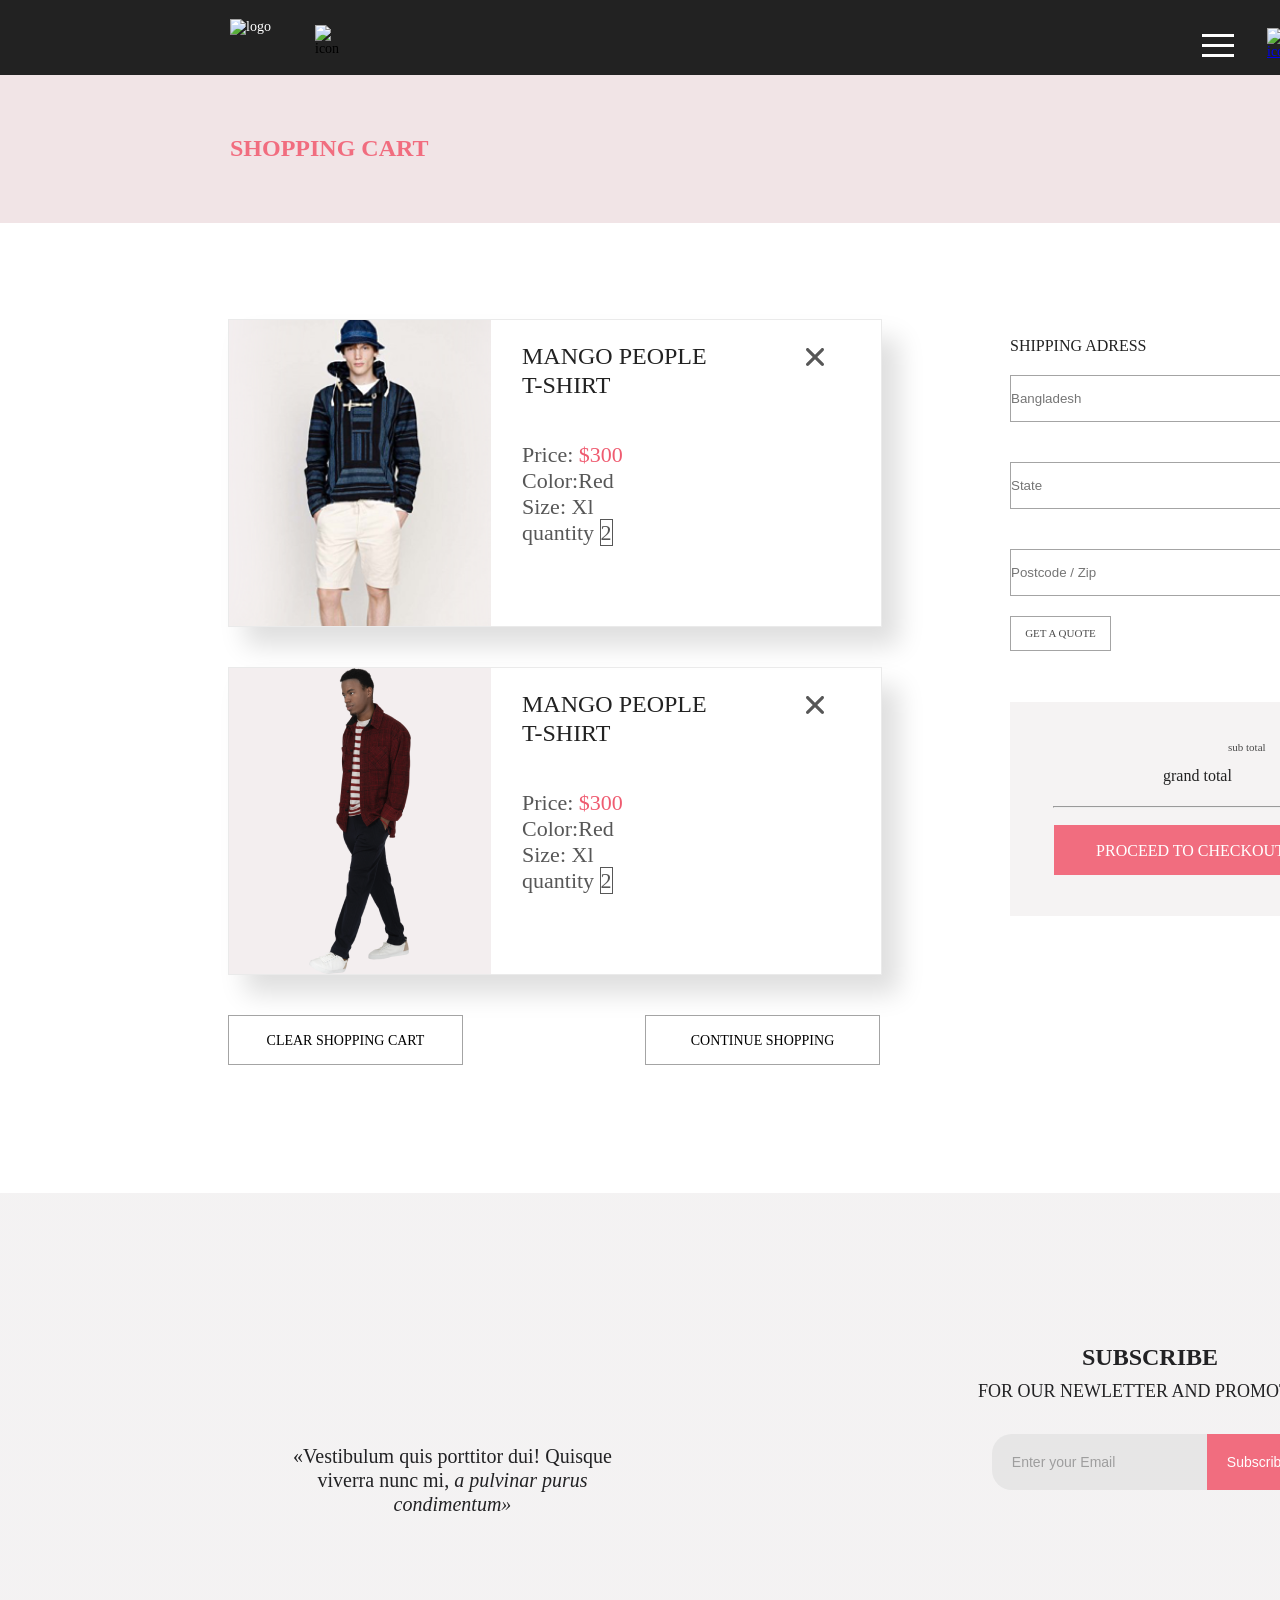
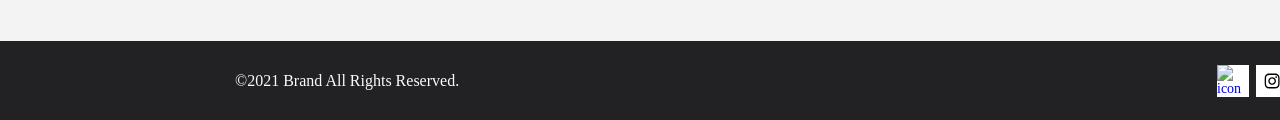
==== Cart.html @ b6efb764 "Merge 595a33c9f07cf413285cf7e3ed5460b561e46e85 into a0de9394aaaf83724876032031be6248c45f2417" ====
<!DOCTYPE html>
<html lang="en">

<head>
    <meta charset="UTF-8">
    <meta http-equiv="X-UA-Compatible" content="IE=edge">
    <meta name="viewport" content="width=device-width, initial-scale=1.0">
    <title>Cart</title>
    <link rel="stylesheet" href="style.css">
</head>

<body>
    <div class="container">
        <header class="page-header padding-site">
            <div class="page-header-wrp">
                <a href="index.html" class="page-header-logo"><img src="img/logo.svg" alt="logo"></a>
                <form action="#" class="page-header-search-form">
                    <input class="page-header-search-btn" id="search-btn" type="search" maxlength="6">
                    <label for="search-btn">
                        <img src="img/search.svg" alt="icon">
                    </label>
                </form>
            </div>
            <div class="page-header-wrp">
                <div class="page-header-wrp-btn">
                    <nav class="menu">
                        <label class="menu-btn" for="menu-switch">
                            <span></span>
                        </label>
                        <input id="menu-switch" type="checkbox">
                        <ul class="menu-list">
                            <li><a href="#" class="menu-list-close-btn"></a></li>
                            <li>
                                <h3 class="menu-list-title">menu</h3>
                            </li>
                            <li class="menu-list-item">
                                <a href="#">man</a>
                                <ul class="menu-sublist">
                                    <li class="menu-sublist-item">
                                        <a href="#">Accessories</a>
                                    </li>
                                    <li class="menu-sublist-item">
                                        <a href="#">Bags</a>
                                    </li>
                                    <li class="menu-sublist-item">
                                        <a href="#">Denim</a>
                                    </li>
                                    <li class="menu-sublist-item">
                                        <a href="#">T-Shirts</a>
                                    </li>
                                </ul>
                            </li>
                            <li class="menu-list-item">
                                <a href="#">woman</a>
                                <ul class="menu-sublist">
                                    <li class="menu-sublist-item">
                                        <a href="#">Accessories</a>
                                    </li>
                                    <li class="menu-sublist-item">
                                        <a href="#">Jackets &amp;&nbsp;Coats</a>
                                    </li>
                                    <li class="menu-sublist-item">
                                        <a href="#">Polos</a>
                                    </li>
                                    <li class="menu-sublist-item">
                                        <a href="#">T-Shirts</a>
                                    </li>
                                    <li class="menu-sublist-item">
                                        <a href="#">Shirts</a>
                                    </li>
                                </ul>
                            </li>
                            <li class="menu-list-item">
                                <a href="#">kids</a>
                                <ul class="menu-sublist">
                                    <li class="menu-sublist-item">
                                        <a href="#">Accessories</a>
                                    </li>
                                    <li class="menu-sublist-item">
                                        <a href="#">Jackets &amp;&nbsp;Coats</a>
                                    </li>
                                    <li class="menu-sublist-item">
                                        <a href="#">Polos</a>
                                    </li>
                                    <li class="menu-sublist-item">
                                        <a href="#">T-Shirts</a>
                                    </li>
                                    <li class="menu-sublist-item">
                                        <a href="#">Shirts</a>
                                    </li>
                                    <li class="menu-sublist-item">
                                        <a href="#">Bags</a>
                                    </li>
                                </ul>
                            </li>
                        </ul>
                    </nav>
                    <a href="#" class="account-btn"><img src="img/auth.svg" alt="icon"></a>
                    <a href="#" class="cart-btn"><img src="img/cart.svg" alt="icon"></a>
                </div>
            </div>
        </header>
    </div>
    <div class="container">
        <main>
            <section class="page-header-banner_1 padding-site">
                <div class="page-header-banner-wrp_1">
                    <h2 class="page-header-banner-title_1">shopping cart</h2>
                </div>
            </section>
            <div class="content-group">
                <section class="cart-items">
                    <div class="cart-item">
                        <div class="cart-item-photo-wrp">
                            <img src="img/cart-item-1.png" alt="cart-item" class="products-item-photo">
                        </div>
                        <div class="cart-items-txt-wrp">
                            <span class="cart-item-title">mango people<br>t-shirt</span>
                            <div class="cart-item-group">
                                <p class="cart-item-txt">Price:
                                    <span class="price-cart">&#36;300</span>
                                </p>
                                <p class="cart-item-txt">Color:Red</p>
                                <p class="cart-item-txt">Size: Xl</p>
                                <p class="cart-item-txt">quantity
                                    <span class="cart-quantity">2</span>
                                </p>
                            </div>
                        </div>
                        <a href="#" class="cart-close"><svg width="18" height="18" viewBox="0 0 18 18" fill="none"
                                xmlns="http://www.w3.org/2000/svg">
                                <path
                                    d="M11.2453 9L17.5302 2.71516C17.8285 2.41741 17.9962 2.01336 17.9966 1.59191C17.997 1.17045 17.8299 0.76611 17.5322 0.467833C17.2344 0.169555 16.8304 0.00177586 16.4089 0.00140366C15.9875 0.00103146 15.5831 0.168097 15.2848 0.465848L9 6.75069L2.71516 0.465848C2.41688 0.167571 2.01233 0 1.5905 0C1.16868 0 0.764125 0.167571 0.465848 0.465848C0.167571 0.764125 0 1.16868 0 1.5905C0 2.01233 0.167571 2.41688 0.465848 2.71516L6.75069 9L0.465848 15.2848C0.167571 15.5831 0 15.9877 0 16.4095C0 16.8313 0.167571 17.2359 0.465848 17.5342C0.764125 17.8324 1.16868 18 1.5905 18C2.01233 18 2.41688 17.8324 2.71516 17.5342L9 11.2493L15.2848 17.5342C15.5831 17.8324 15.9877 18 16.4095 18C16.8313 18 17.2359 17.8324 17.5342 17.5342C17.8324 17.2359 18 16.8313 18 16.4095C18 15.9877 17.8324 15.5831 17.5342 15.2848L11.2453 9Z"
                                    fill="#575757" />
                            </svg>
                        </a>
                    </div>
                    <div class="cart-item">
                        <div class="cart-item-photo-wrp">
                            <img src="img/cart-item-2.png" alt="cart-item" class="products-item-photo">
                        </div>
                        <div class="cart-items-txt-wrp">
                            <span class="cart-item-title">mango people<br>t-shirt</span>
                            <div class="cart-item-group">
                                <p class="cart-item-txt">Price:
                                    <span class="price-cart">&#36;300</span>
                                </p>
                                <p class="cart-item-txt">Color:Red</p>
                                <p class="cart-item-txt">Size: Xl</p>
                                <p class="cart-item-txt">quantity
                                    <span class="cart-quantity">2</span>
                                </p>
                            </div>
                        </div>
                        <a href="#" class="cart-close"><svg width="18" height="18" viewBox="0 0 18 18" fill="none"
                                xmlns="http://www.w3.org/2000/svg">
                                <path
                                    d="M11.2453 9L17.5302 2.71516C17.8285 2.41741 17.9962 2.01336 17.9966 1.59191C17.997 1.17045 17.8299 0.76611 17.5322 0.467833C17.2344 0.169555 16.8304 0.00177586 16.4089 0.00140366C15.9875 0.00103146 15.5831 0.168097 15.2848 0.465848L9 6.75069L2.71516 0.465848C2.41688 0.167571 2.01233 0 1.5905 0C1.16868 0 0.764125 0.167571 0.465848 0.465848C0.167571 0.764125 0 1.16868 0 1.5905C0 2.01233 0.167571 2.41688 0.465848 2.71516L6.75069 9L0.465848 15.2848C0.167571 15.5831 0 15.9877 0 16.4095C0 16.8313 0.167571 17.2359 0.465848 17.5342C0.764125 17.8324 1.16868 18 1.5905 18C2.01233 18 2.41688 17.8324 2.71516 17.5342L9 11.2493L15.2848 17.5342C15.5831 17.8324 15.9877 18 16.4095 18C16.8313 18 17.2359 17.8324 17.5342 17.5342C17.8324 17.2359 18 16.8313 18 16.4095C18 15.9877 17.8324 15.5831 17.5342 15.2848L11.2453 9Z"
                                    fill="#575757" />
                            </svg>
                        </a>
                    </div>
                    <div class="button-group">
                        <button class="cart-clear">
                            <span class="clear-button-text">clear shopping cart</span>
                        </button>
                        <button class="cart-clear">
                            <span class="clear-button-text">continue shopping</span>
                        </button>
                    </div>
                </section>
                <section class="exec-items">
                    <div class="exec-group">
                        <form>
                            <div class="exec-label">
                                <label class="shipping-title" for="city">SHIPPING ADRESS</label>
                            </div>
                            <div>
                                <input type="text" class="shipping-path" id="city" name="city" placeholder="Bangladesh">
                            </div>
                            <div>
                                <input type="text" class="shipping-path" id=state placeholder="State">
                            </div>
                            <div>
                                <input type="text" class="shipping-path" id=state placeholder="Postcode / Zip"><br>
                            </div>
                            <button class="shipping-button">GET A QUOTE</button>
                        </form>
                    </div>
                    <div class="calculation">
                        <div class="sub-total">
                            <span class="calc-text">sub total </span>
                            <span class="calc-text">&#36;900</span>
                        </div>
                        <div class="grand-total">
                            <span class="grand-calc-txt">grand total</span>
                            <span class="grand-calc-txt-1">&#36;900</span>
                        </div>
                        <hr class="calc-line">
                        <button class="proceed">
                            <span class="proc-button-txt">proceed to checkout</span>
                        </button>
                    </div>
                </section>
            </div>

        </main>
        <section class="subscribe">
            <div class="subscribe-info">
                <div class="subscribe-info-avatar"></div>
                <p class="subscribe-info-txt">&laquo;Vestibulum quis porttitor dui! Quisque viverra nunc&nbsp;mi,
                    <span>a&nbsp;pulvinar purus condimentum&raquo;</span>
                </p>
            </div>
            <div class="subscribe-form-wrp">
                <span class="subscribe-form-title">subscribe</span>
                <span class="subscribe-form-subtitle">for our newletter and promotion</span>
                <form action="#" class="subscribe-form">
                    <input type="email" class="subscribe-form-email" placeholder="Enter your Email" required>
                    <input type="submit" class="subscribe-form-btn" value="Subscribe">
                </form>
            </div>
        </section>
        </main>
    </div>
    <footer class="page-footer container">
        <p class="page-footer-txt">&copy;2021 Brand All Rights Reserved.</p>
        <div class="page-footer-socials">
            <a href="#" class="page-footer-socials-item-2"><img src="img/social-1.svg" alt="icon"></a>
            <a href="#" class="page-footer-socials-item-2"><svg width="16" height="16" viewBox="0 0 16 15"
                    xmlns="http://www.w3.org/2000/svg">
                    <path
                        d="M8.13897 3.68159C6.02383 3.68159 4.31774 5.38491 4.31774 7.49663C4.31774 9.60835 6.02383 11.3117 8.13897 11.3117C10.2541 11.3117 11.9602 9.60835 11.9602 7.49663C11.9602 5.38491 10.2541 3.68159 8.13897 3.68159ZM8.13897 9.9769C6.77211 9.9769 5.65467 8.8646 5.65467 7.49663C5.65467 6.12866 6.76878 5.01636 8.13897 5.01636C9.50915 5.01636 10.6233 6.12866 10.6233 7.49663C10.6233 8.8646 9.50583 9.9769 8.13897 9.9769ZM13.0078 3.52554C13.0078 4.02026 12.6087 4.41538 12.1165 4.41538C11.621 4.41538 11.2252 4.01694 11.2252 3.52554C11.2252 3.03413 11.6243 2.63569 12.1165 2.63569C12.6087 2.63569 13.0078 3.03413 13.0078 3.52554ZM15.5386 4.42866C15.4821 3.23667 15.2094 2.18081 14.3347 1.31089C13.4634 0.440967 12.4058 0.168701 11.2119 0.108936C9.9814 0.039209 6.29321 0.039209 5.0627 0.108936C3.8721 0.165381 2.81453 0.437646 1.93987 1.30757C1.06522 2.17749 0.795836 3.23335 0.735973 4.42534C0.666134 5.65386 0.666134 9.33608 0.735973 10.5646C0.79251 11.7566 1.06522 12.8124 1.93987 13.6824C2.81453 14.5523 3.86878 14.8246 5.0627 14.8843C6.29321 14.9541 9.9814 14.9541 11.2119 14.8843C12.4058 14.8279 13.4634 14.5556 14.3347 13.6824C15.2061 12.8124 15.4788 11.7566 15.5386 10.5646C15.6085 9.33608 15.6085 5.65718 15.5386 4.42866ZM13.949 11.8828C13.6895 12.5335 13.1874 13.0349 12.5322 13.2972C11.5511 13.6857 9.22314 13.596 8.13897 13.596C7.05479 13.596 4.72348 13.6824 3.74573 13.2972C3.09389 13.0382 2.59171 12.5369 2.32898 11.8828C1.93987 10.9033 2.02967 8.57905 2.02967 7.49663C2.02967 6.41421 1.9432 4.08667 2.32898 3.1105C2.58838 2.45972 3.09056 1.95835 3.74573 1.69604C4.7268 1.30757 7.05479 1.39722 8.13897 1.39722C9.22314 1.39722 11.5545 1.31089 12.5322 1.69604C13.184 1.95503 13.6862 2.4564 13.949 3.1105C14.3381 4.08999 14.2483 6.41421 14.2483 7.49663C14.2483 8.57905 14.3381 10.9066 13.949 11.8828Z" />
                </svg></a>
            <a href="#" class="page-footer-socials-item-2"><img src="img/social-3.svg" alt="icon"></a>
            <a href="#" class="page-footer-socials-item-2"><img src="img/social-4.svg" alt="icon"></a>
        </div>
    </footer>
    </div>

</body>

</html>
---- style.css ----
@font-face{
  font-family:Lato;
  src: url(fonts/Lato-Regular.ttf);
  font-weight: normal;
  font-style: normal;
}
*{
  margin: 0;
  padding: 0;
}
body {
  margin: 0;
  font-family: Lato;
  background-color: #fff;
}
.container{
  min-width: 1600px;
  margin: 0 auto;
  font-family: Lato;
  font-size: 14px;
  box-sizing: border-box;
}
.page-header{
  min-height: 75px;
  display: flex;
  justify-content: space-between;
  align-items: flex-end;
  flex-wrap: wrap;
  padding: 18px 0;
  box-sizing: border-box;
  background: #222222;
  position: relative;
}
.page-header-logo {
  display: block;
  width: 44px;
  height: 38px;
  text-decoration: none;
  color: #fff;
}
.page-header-wrp{
  width: 111px;
  display: flex;
  justify-content: space-between;
  align-items: flex-end;
}
.page-header-wrp:nth-child(2) {
  width: 168px;
}
.page-header button {
  display: block;
  padding: 0;
  background-color: transparent;
  border: none;
  outline: none;
}
.page-header{
  width: 100%;
  height: 100%;
  fill: #E8E8E8;
}
.page-header-wrp-btn {
  width: 168px;
  display: flex;
  justify-content: space-between;
  align-items: flex-end;
  
}
.page-header-wrp-btn:nth-child(2) {
  width: 168px;
}
.page-header-search-form {
  width: 26px;
  min-height: 26px;
  position: relative;
}
.page-header-search-btn:focus {
  width: 150px;
  min-height: 20px;
  transition: width 1s ease;
  border: 2px solid #fff;
}
.page-header-search-btn {
  width: 0;
  min-height: 0;
  padding: 5px;
  outline: none;
  box-sizing: border-box;
  background-color: transparent;
  border: none;
  position: absolute;
  top: -1px;
  left: 30px;
  color: #fff;
  font-size: 16px;
  font-family: Arial;
  text-transform: capitalize;
}
.menu-btn {
  display: flex;
  justify-content: center;
  align-items: center;
  width: 32px;
  height: 32px;
}
.menu-btn:hover span,
.menu-btn:hover span::before,
.menu-btn:hover span::after{
  background-color: orange;
}
.menu-btn:active span,
.menu-btn:active span::before,
.menu-btn:active span::after{
  background-color: red;
}
.menu-btn span {
  display: block;
  width: 100%;
  height: 3px;
  background-color: #fff;
  position: relative;
}
.menu-btn span::before,
.menu-btn span::after {
  content: "";
  display: block;
  width: 100%;
  height: 3px;
  background-color: #fff;
  position: absolute;
  top: -10px;
  left: 0;
}
.menu-btn span::after {
  top: 10px;
}
#menu-switch {
  display: none;
}
#menu-switch:checked ~ .menu-list {
  display: block;
}
#menu-switch:checked ~ .page-header-banner {
  border: 8px solid red;
}
.menu-list {
  display: none;
  width: 232px;
  min-height: 764px;
  padding: 16px 33px;
  box-sizing: border-box;
  background-color: #fff;
  list-style: none;
  position: absolute;
  top: 75px;
  right: 0;
  z-index: 20;
}
.menu-list-close-btn {
  display: block;
  width: 12px;
  height: 12px;
  margin: 0;
  padding: 0;
  position: relative;
  top: 0;
  left: 170px;
}
.menu-list-close-btn::before,
.menu-list-close-btn::after {
  content: "";
  display: block;
  width: 18px;
  height: 2px;
  background: #6F6E6E;
  border-radius: 10px;
  position: absolute;
  top: 5px;
  left: -3px;
  transform: rotate(45deg);
}
.menu-list-close-btn::after {
  transform: rotate(-45deg)
}
.menu-list-close-btn:hover::before,
.menu-list-close-btn:hover::after {
  background: #B7B6B6;
}
.menu-list-close-btn:active::before,
.menu-list-close-btn:active::after{
  background: #535353;
}
.menu-list-title {
  display: block;
  margin: 9px 0 24px 0;
  font-weight: bold;
  color: #000000;
  text-transform: uppercase;
}
.menu-title>a,
.menu-list-item>a,
.menu-sublist-item>a {
  font-style: normal;
  font-size: 14px;
  line-height: 17px;
  font-weight: normal;
}
.menu-list-item>a {
  display: block;
  margin: 0 0 11px 0;
  color: #F16D7F;
  text-transform: uppercase;
  text-decoration: none;
}
.menu-list-item:hover>a {
  color: #9889D7;
}
.menu-list-item:active>a {
  color: #9D2334;
}
.menu-sublist {
  padding: 0 0 0 21.5px;
  box-sizing: border-box;
  list-style: none;
}
.menu-sublist-item>a {
  display: block;
  width: 100%;
  height: 100%;
  margin: 0 0 11px 0;
  color: #6F6E6E;
}
.menu-sublist-item a {
  text-decoration: none;
}
.menu-sublist-item:hover a {
  text-decoration: underline;
}
.menu-sublist-item:active a {
  text-decoration: none;
}
.padding-site {
  padding-left: 14.375%;
  padding-right: 14.375%;
  box-sizing: border-box;
}
.menu-btn {
  width: 32px;
  height: 23px;
  
} 
input:focus,
button:focus {
  outline: none;
}
input:focus-visible, 
button:focus-visible{
  outline: 2px solid #F16D7F;
}
#switch-filter {
  display: none;
}
#switch-filter:checked ~ .filter-list {
  display: block;
  box-shadow: 6px 4px 35px rgba(0, 0, 0, 0.21);
  background: #FFFFFF;
}
.filter{
  position: absolute;
  top: 261px;
  left: 246px;
  width: 360px;
  padding: 13px 16px 16px 16px;
  box-sizing: border-box;
  background: none;
  z-index: 20;
}
.filter-btn {
  display: block;
  width: 100%;
  margin: 0 0 16px 0;
  padding: 0;
  background-color: transparent;
  border: none;
  color: #000000;
  text-align: left;
}
.filter-btn span {
  font-style: normal;
  font-weight: 600;
  font-size: 14px;
  line-height: 16.8px;
  text-transform: uppercase;
}
.filter-btn svg {
  margin: 0 0 0 11px;
  fill: currentColor;
}

.filter-btn:hover {
  color: #F16D7F;
}
.filter-btn:active {
  color: #222224;
}

.filter-list {
  display: none;
  list-style: none;
  margin: 0;
  padding: 0;
}
.filter-list-item {
  width: 100%;
  margin: 0 0 18px 0;
  padding: 11px;
  box-sizing: border-box;
  font-style: normal;
  font-weight: normal;
  font-size: 14px;
  line-height: 16.8px;
  border-bottom: 1px solid #EBEBEB;
  position: relative;
}
.filter-list-item:before {
  content: "";
  display: block;
  width: 5px;
  height: 37px;
  background-color: #EF5B70;
  position: absolute;
  bottom: -1px;
  left: 0;
}
.filter-list-item a {
  text-transform: uppercase;
  color: #EF5B70;
  text-decoration: none;
}
.filter-list-item:hover:before {
  background-color: red;
}
.filter-list-item:hover a {
  color: red;
}
.filter-list-item:active:before {
  background-color: #ccc;
}
.filter-list-item:active a {
  color: #ccc;
}

.filter-sublist {
  margin: 24px 0 0 0;
  padding: 0 0 0 7px;
  box-sizing: border-box;
  list-style: none;
}
.filter-sublist-item {
  margin: 0 0 11px 0;
  font-style: normal;
  font-weight: normal;
  font-size: 14px;
  line-height: 16.8px;
}
.filter-sublist-item:last-child {
  margin: 0 0 24px 0;
}

.filter-sublist-item a {
  color: #6F6E6E;
  text-decoration: none;
}

.filter-sublist-item:hover a {
  color: #EF5B70;
}
.filter-sublist-item:active a {
  color: #000;
}
.header-breadcrumbs{
  display: flex;
  width: 296px;
  height: 17px;
  position:absolute;
  left: 620px;
  top: 274px;
}
.trending-link{
  text-decoration: none;
  font-family: Lato;
  font-style: normal;
  font-weight: normal;
  font-size: 14px;
  line-height: 17px;
  color: #6F6E6E;
  text-transform: uppercase;
}
.trending-link-btn-title {
  display: block;
  width: 100%;
  margin: 0;
  padding: 0;
  border: none;
  font-style: normal;
  font-weight: normal;
  font-size: 14px;
  line-height: 16.8px;
  color: #6F6E6E;
  background-color: transparent;
  text-align: left;
  text-transform: uppercase;
  position: relative;
}
.trending-link-btn-title svg {
  fill: #6F6E6E;
  position: absolute;
  top: 40%;
  left: 110%; 
}
.price-link{
  text-decoration: none;
  font-family: Lato;
  font-style: normal;
  font-weight: normal;
  font-size: 14px;
  line-height: 17px;
  color: #6F6E6E;
  text-transform: uppercase;
}
.price-link-btn-title {
  display: block;
  width: 100%;
  margin: 0;
  padding: 0;
  border: none;
  font-style: normal;
  font-weight: normal;
  font-size: 14px;
  line-height: 16.8px;
  color: #6F6E6E;
  background-color: transparent;
  text-align: left;
  text-transform: uppercase;
  position: relative;
}
.price-link-btn-title svg {
  fill: #6F6E6E;
  position: absolute;
  top: 40%;
  left: 110%;
}
input:focus,
button:focus {
  outline: none;
}
input:focus-visible, 
button:focus-visible{
  outline: 2px solid #F16D7F;
}

.list-size {
  width: 80px;
  border: none;
  background-color: transparent;
  padding-left: 48px;
}
.list-size-btn-title {
  display: block;
  width: 100%;
  margin: 0;
  padding: 0;
  border: none;
  font-style: normal;
  font-weight: normal;
  font-size: 14px;
  line-height: 16.8px;
  color: #6F6E6E;
  background-color: transparent;
  text-align: left;
  text-transform: uppercase;
  position: relative;
}
.list-size-btn-title svg {
  fill: #6F6E6E;
  position: absolute;
  top: 40%;
  left: 60%;
}
.list-size-btn-title:hover {
  color: #F16D7F;
}
.list-size-btn-title:hover svg {
  fill: currentColor;
}
.list-size-btn-title:active {
  color: black;
}
.list-size-btn-title:active svg {
  fill: currentColor;
}
#switch {
  display: none;
}
#switch-1{
  display: none;
}
#switch-2{
  display: none;
}
#switch-3{
  display: none;
}
#switch:checked ~ .list-size-wrp {
  display: flex;
}
.list-size-wrp {
  display: none;
  flex-direction: column;
  margin: 5px 0 0 0;
  padding: 9.5px 9.5px 9.5px 31px;
  box-sizing: border-box;
  background-color: #fff;
  z-index: 20;
  position: absolute;
}
.list-size-item {
  display: none;
}
.list-size-item:nth-child(1):checked ~ .list-size-item-title:nth-child(2):before,
.list-size-item:nth-child(3):checked ~ .list-size-item-title:nth-child(4):before,
.list-size-item:nth-child(5):checked ~ .list-size-item-title:nth-child(6):before,
.list-size-item:nth-child(7):checked ~ .list-size-item-title:nth-child(8):before {
  background-image: url('https://upload.wikimedia.org/wikipedia/commons/thumb/a/ac/Green_tick.svg/600px-Green_tick.svg.png');
  background-size: cover;
  background-position: center;
}
.list-size-item-title {
  display: block;
  margin: 0 0 6px 0;
  position: relative;
  text-transform: uppercase;
  font-family: Roboto;
  font-style: normal;
  font-weight: normal;
  font-size: 14px;
  line-height: 16.41px;
  color: #6F6E6E;
}
.list-size-item-title:before {
  content: "";
  display: block;
  width: 12px;
  height: 12px;
  border: 1px solid #EBEBEB;
  position: absolute;
  top: 1px;
  left: -23.5px;
}
.account-btn {
width: 29px;
height: 29px;
}
.cart-btn {
width: 41px;
height: 37px;
}
.page-header-banner {
  width: 100%;
  min-height: 764px;
  display: flex;
  justify-content: flex-end;
  align-items: center;
  box-sizing: border-box;
  background-color: #F1E4E6;
  background-image: url(img/banner.png);
  background-repeat: no-repeat;
  background-size: contain;
  background-position: bottom left;
}
.page-header-banner_1{
  width: 100%;
  min-height: 148px;
  background-color:#F1E4E6;
  box-sizing: border-box;  
}
.page-header-banner:hover {
  filter: brightness(50%);
}
.page-header-banner-wrp {
  width: 405px;
  margin: 0 100px 90px 0;
  text-transform: uppercase;
  position: relative;
}
.page-header-banner-wrp:before {
  content: "";
  display: block;
  width: 12px;
  height: 92px;
  background-color: #F16D7F;
  position: absolute;
  top: 0;
  left: -28px;
}
.page-header-banner-wrp_1{
  display: flex;
  align-items: center;
  justify-content: space-between;
}
.page-header-banner-title {
  display: block;
  width: 100%;
  font-style: normal;
  font-weight: 900;
  font-size: 48px;
  line-height: 57.6px;
  color: #222222;
}
.page-header-banner-title_1{
  display: block;
  font-style:normal;
  font-size: 24px;
  line-height: 29px;
  color: #F16D7F;
  text-transform: uppercase;
  padding-top: 59px;
}
.breadcrumbs{
  padding-top: 65px;
  list-style: none;
  display: flex;
  text-transform: uppercase;
}
.breadcrumbs li a{
  display: inline;  
  font-size: 14px;
  color:#636363;
  text-decoration: none;
}
.breadcrumbs li+li:before{
  content: "/";
  padding: 8px;
  color:#636363;
}
.breadcrumbs li:last-child{
  color: #F16D7F;
}
.page-header-banner-subtitle {
  display: block;
  font-weight: 700;
  font-size: 32px;
  line-height: 38.4px;
}
.categories {
  display: flex;
  justify-content: center;
  align-items: flex-start;
  flex-wrap: wrap;
  width: 100%;
  max-width: 1140px;
  margin: 65px auto 0 auto;
}
.categories-item {
  display: flex;
  justify-content: center;
  align-items: center;
  align-content: center;
  flex-wrap: wrap;
  width: 360px;
  min-height: 260px;
  margin: 0 30px 30px 0;
  background-size: cover;
  background-position: center;
}
.categories-item:nth-child(1) {
  background-image: linear-gradient(rgba(33, 22, 22, 0.7), rgba(33, 22, 22, 0.7)),
  url(img/for_women.png);
}
.categories-item:nth-child(2) {
  background-image: linear-gradient(rgba(33, 22, 22, 0.7), rgba(33, 22, 22, 0.7)), 
  url(img/for_men.png);
}
.categories-item:nth-child(3) {
  background-image: linear-gradient(rgba(33, 22, 22, 0.7), rgba(33, 22, 22, 0.7)), 
  url(img/for_kids.png);
}
.categories-item:last-child {
  width: 100%;
  background-image: linear-gradient(rgba(33, 22, 22, 0.7), rgba(33, 22, 22, 0.7)), 
  url(img/accesories.png);
}
.categories-item:nth-child(4n-1),
.categories-item:last-child {
  margin: 0 0 30px;
}
.categories-item-title, 
.categories-item-subtitle{
  display: block;
  width: 100%;
  text-transform: uppercase;
}
.categories-item-title {
  font-style: normal;
  font-weight: 400;
  font-size: 16px;
  line-height: 19,2px;
  text-align: center;
  color: #FFFFFF;
}
.categories-item-subtitle {
  display: block;
  width: 100%;
  font-style: normal;
  font-weight: 700;
  font-size: 24px;
  line-height: 28,8px;
  text-align: center;
  color: #F16D7F;
}
.products {
  display: flex;
  justify-content: center;
  align-items: center;
  align-content: center;
  flex-wrap: wrap;
  max-width: 1140px;
  margin: 0 auto;
}
.products-2{
  display: flex;
  align-items: center;
  flex-wrap: wrap;
  width: 100%;
  max-width: 1140px;
  margin: 0 auto;
  margin-top: 132px;
  /* margin-left: 230px; */
}
.products-title {
  display: block;
  width: 100%;
  margin: 6px 0 0 0;
  text-align: center;
  font-style: normal;
  font-weight: 400;
  font-size: 30px;
  line-height: 36px;
  color: #222222;
}
.products-txt {
  display: block;
  width: 100%;
  margin: 0 0 48px 0;
  text-align: center;
  font-style: normal;
  font-weight: normal;
  font-size: 14px;
  line-height: 16,8px;
  color: #9F9F9F;
}
.products-item {
  display: block;
  width: 360px;
  margin: 0 30px 30px 0;
  position: relative;
  background: #F8F8F8;
  text-decoration: none;
  box-sizing: border-box;
}
.products-item-2 {
  display: block;
  width: 360px;
  margin: 0 30px 30px 0;
  position: relative;
  background: #F8F8F8;
  text-decoration: none;
  box-sizing: border-box;
}
.products-item-4 {
  display: block;
  width: 360px;
  margin: 0 30px 30px 0;
  position: relative;
  background: #F8F8F8;
  text-decoration: none;
  box-sizing: border-box;
}
.products-item:nth-child(3n-1) {
  margin: 0 0 30px 0;
}
.products-item-2:nth-child(3n) {
  margin: 0 0 30px 0;
}
.products-item-4:nth-child(3n) {
  margin: 0 0 30px 0;
}
.products-item:hover .products-item-btn {
  display: flex;
}
.products-item-2:hover .products-item-btn {
  display: flex;
}
.products-item-4:hover .products-item-btn {
  display: flex;
}
.products-item:hover .products-item-btn:hover {
  background-color: #ccc;
  color: #000;
  border: 1px solid #000;
}
.products-item-2:hover .products-item-btn:hover {
  background-color: #ccc;
  color: #000;
  border: 1px solid #000;
}
.products-item-4:hover .products-item-btn:hover {
  background-color: #ccc;
  color: #000;
  border: 1px solid #000;
}
.products-item:hover .products-item-btn:hover {
  fill: #000;
}
.products-item-2:hover .products-item-btn:hover {
  fill: #000;
}
.products-item-4:hover .products-item-btn:hover {
  fill: #000;
}
.products-item:hover .products-item-btn:active {
  background-color: transparent;
  color: #fff;
  border: 1px solid #fff;
}
.products-item-2:hover .products-item-btn:active {
  background-color: transparent;
  color: #fff;
  border: 1px solid #fff;
}
.products-item-4:hover .products-item-btn:active {
  background-color: transparent;
  color: #fff;
  border: 1px solid #fff;
}
.products-item:hover .products-item-btn:active {
  fill: #fff;
}
.products-item-2:hover .products-item-btn:active {
  fill: #fff;
}
.products-item-4:hover .products-item-btn:active {
  fill: #fff;
}
.products-item:hover .products-item-photo {
  filter: brightness(50%);
}
.products-item-2:hover .products-item-photo {
  filter: brightness(50%);
}
.products-item-4:hover .products-item-photo {
  filter: brightness(50%);
}
.products-item:hover .products-item-photo-wrp:before {
  content: "";
  display: block;
  width: 100%;
  height: 100%;
  background: rgba(58, 56, 56, 0.86);
}
.products-item-2:hover .products-item-photo-wrp:before {
  content: "";
  display: block;
  width: 100%;
  height: 100%;
  background: rgba(58, 56, 56, 0.86);
}
.products-item-4:hover .products-item-photo-wrp:before {
  content: "";
  display: block;
  width: 100%;
  height: 100%;
  background: rgba(58, 56, 56, 0.86);
}
.products-item-photo-wrp {
  display: flex;
  justify-content: center;
  align-items: center;
  width: 100%;
  background-color: #F7E4E2;
  box-sizing: border-box;
}
.products-item-photo {
  display: block;
  margin: 0 auto;
  box-sizing: border-box;
}
.products-item-txt-wrp {
  padding: 25px 18px 20px 18px;
  box-sizing: border-box;
  text-align: left;
}
.products-item-title {
  display: block;
  margin: 0 0 12px 0;
  text-transform: uppercase;
  font-size: 13px;
  line-height: 16px;
  color: #000000;
}
.products-item-txt {
  margin: 0 0 18px 0;
  font-weight: 300;
  font-size: 14px;
  line-height: 17px;
  color: #5D5D5D;
}
.products-item-price {
  display: block;
  margin: 0;
  font-size: 16px;
  line-height: 19px;
  color: #F16D7F;
}
.products-item-btn {
  display: none;
  justify-content: center;
  align-items: center;
  width: 160px;
  padding: 10px;
  box-sizing: border-box;
  border: 1px solid #FFFFFF;
  background: transparent;
  text-align: center;
  font-size: 14px;
  line-height: 17px;
  color: #FFFFFF;
  position: absolute;
  top: 30%;
  left: calc(50% - 80px);
}
.products-item {
  display: block;
  width: 360px;
  margin: 0 30px 30px 0;
  position: relative;
  background: #F8F8F8;
  text-decoration: none;
  box-sizing: border-box;
}
.products-item:nth-child(3n-1) {
  margin: 0 0 30px 0;
}
.products-item:hover .products-item-btn {
  display: flex
}
.products-item:hover .products-item-btn:hover {
  background-color: #ccc;
  color: #000;
  border: 1px solid #000;
}
.products-item:hover .products-item-btn:hover {
  fill: #000;
}
.products-item:hover .products-item-btn:active {
  background-color: transparent;
  color: #fff;
  border: 1px solid #fff;
}
.products-item:hover .products-item-btn:active {
  fill: #fff;
}
.products-item:hover .products-item-photo {
  filter: brightness(50%);
}
.products-item:hover .products-item-photo-wrp:before {
  content: "";
  display: block;
  width: 100%;
  height: 100%;
  background: rgba(58, 56, 56, 0.86);
}
.products-item-photo-wrp {
  display: flex;
  justify-content: center;
  align-items: center;
  width: 100%;
  background-color: #F7E4E2;
  box-sizing: border-box;
}
.products-item-photo {
  display: block;
  margin: 0 auto;
  box-sizing: border-box;
}
.products-item-txt-wrp {
  padding: 25px 18px 20px 18px;
  box-sizing: border-box;
  text-align: left;
}
.products-item-title {
  display: block;
  margin: 0 0 12px 0;
  text-transform: uppercase;
  font-size: 13px;
  line-height: 16px;
  color: #000000;
}
.products-item-txt {
  margin: 0 0 18px 0;
  font-weight: 300;
  font-size: 14px;
  line-height: 17px;
  color: #5D5D5D;
}
.products-item-price {
  display: block;
  margin: 0;
  font-size: 16px;
  line-height: 19px;
  color: #F16D7F;
}
.products-item-btn {
  display: none;
  justify-content: center;
  align-items: center;
  width: 160px;
  padding: 10px;
  box-sizing: border-box;
  border: 1px solid #FFFFFF;
  background: transparent;
  text-align: center;
  font-size: 14px;
  line-height: 17px;
  color: #FFFFFF;
  position: absolute;
  top: 30%;
  left: calc(50% - 80px);
}
.products-btn {
  display: block;
  width: 211px;
  padding: 14.5px;
  background-color: #fff;
  border: 2px solid #F26376;
  box-sizing: border-box;
  color: #F26376;
  font-style: normal;
  font-weight: 400;
  font-size: 16px;
  line-height: 19,2px;
  text-align: center;
  word-break: break-all;
}

.products-btn:hover {
  background-color: #fff;
  border: 2px solid #000;
  color: #000;
}
.products-btn:active {
  background-color: #fff;
  border: 2px solid #F26376;
  color: #F26376;
}
.page-links-wrp{
  margin: 0 auto;
  max-width:284px ;
  min-height: 44px;
  border:1px solid #C4C4C4;
  align-items: center;
  border-radius: 5px;
  margin-top: 48px;
}
.page-links{
display: inline-block;
text-decoration: none;
font-family: Lato;
font-style: normal;
font-weight: 300;
font-size: 16px;
line-height: 19px;
color: #C4C4C4;
padding: 8px 6px;
}
.page-links-1{
  display: inline-block;
  text-decoration: none;
  font-family: Lato;
  font-style: normal;
  font-weight: 300;
  font-size: 16px;
  line-height: 19px;
  padding: 14px 8px 0 14px;
  color: #EF5B70;
}
.page-links-2{
  display: inline-block;
  text-decoration: none;
  font-family: Lato;
  font-style: normal;
  font-weight: 300;
  font-size: 16px;
  line-height: 19px;
  padding: 14px 8px;
  color: #000000;
}
.features {
  display: flex;
  justify-content: center;
  align-items: center;
  flex-wrap: wrap;
  width: 100%;
  min-height: 341px;
  padding: 20px;
  margin: 95.5px auto 0 auto;
  background-color: #222224;
  box-sizing: border-box;
}
.features-item{
  display: flex;
  justify-content: center;
  align-items: center;
  flex-wrap: wrap;
  width: 300px;
  margin: 0 90px 0 0;
}
.features-item:nth-child(4n-1) {
  margin: 0;
}
.features-item-icon {
  display: block;
  margin: 0 0 28px 0;
  fill: #F16D7F;
}
.features-item-title {
  display: block;
  width: 100%;
  margin: 0 0 16px 0;
  font-style: normal;
  font-weight: 400;
  font-size: 19.96px;
  line-height: 23,95px;
  color: #FBFBFB;
  text-align: center;
}
.features-item-txt {
  font-style: normal;
  font-weight: 300;
  font-size: 13.972px;
  line-height: 16,77px;
  text-align: center;
  color: #FBFBFB;
}
.subscribe {
  display: flex;
  justify-content: center;
  align-items: center;
  flex-wrap: wrap;
  align-items: center;
  width: 100%;
  min-height: 448px;
  padding: 20px;
  margin: 0 auto;
  box-sizing: border-box;
  background-image: linear-gradient(rgba(244,244,244, 0.7), rgba(244,244,244, 0.7)),url(img/subscribe-1.png);
  background-size: cover;
  background-position: center;
  background-repeat: no-repeat;
  background-color: #F3EEEF;
}
.subscribe-info {
  display: flex;
  margin: 0 340px 0 0;
  justify-content: center;
  align-items: flex-start;
  flex-wrap: wrap;
  width: 360px;
}
.subscribe-info-avatar {
  display: block;
  width: 96px;
  height: 96px;
  margin: 0 0 30px 0;
  background-image: url(img/avatar.png);
  background-size: 100%;
  background-position: center -10px;
  border-radius: 50%;
  background-repeat: no-repeat;
}
.subscribe-info-txt {
  font-style: normal;
  font-weight: 400;
  font-size: 20px;
  line-height: 24px;
  text-align: center;
  color: #222224;
}
.subscribe-info-txt span {
  font-style: italic;
}
.subscribe-form-wrp {
  width: 355px;
}
.subscribe-form-title, 
.subscribe-form-subtitle {
  color: #222224;
  text-align: center;
  text-transform: uppercase;
  font-style: normal;
}
.subscribe-form-title {
  display: block;
  margin: 0 0 10px 0;
  font-weight: 700;
  font-size: 24px;
  line-height: 40,13px;
}
.subscribe-form-subtitle {
  display: block;
  margin: 0 0 32px 0;
  font-weight: 400;
  font-size: 18px;
  line-height: 30,1px;
}
.subscribe-form {
  display: flex;
  justify-content: center;
  align-items: center;
  width: 356px;
}
.subscribe-form-email {
  display: flex;
  align-items: center;
  padding: 20px;
  box-sizing: border-box;
  border: none;
  border-radius: 20px 0 0 20px ;
  background-color: #E1E1E1;
  font-style: normal;
  font-weight: 400;
  font-size: 14px;
  line-height: 16,8px;
  color: #222224;
  opacity: 0.67;
}
.subscribe-form-btn {
  display: block;
  padding: 20px;
  box-sizing: border-box;
  border: none;
  border-radius: 0 20px 20px 0;
  background-color: #F16D7F;
  font-style: normal;
  font-weight: 400;
  font-size: 14px;
  line-height: 16,8px;
  display: flex;
  align-items: center;
  text-align: center;
  color: #FFFFFF;
}
.subscribe-form-btn:hover {
  background-color: #fff;
  color: #F16D7F;
}
.subscribe-form-btn:active {
  background-color: #F16D7F;
  color: #fff;
}
.page-footer {
  display: flex;
  justify-content: space-between;
  align-items: center;
  min-width: 1600px;
  min-height: 79px;
  padding: 20px 235px;
  box-sizing: border-box;
  background-color: #222224;
}
.page-footer-txt {
  font-style: normal;
  font-weight: 400;
  font-size: 16px;
  line-height: 19.2px;
  color: #FBFBFB;
}
.page-footer-socials {
  display: flex;
  justify-content: space-between;
  align-items: center;
  width: 148px;
}
.page-footer-socials-item {
  display: flex;
  justify-content: center;
  align-items: center;
  width: 32px;
  height: 32px;
  background-color: #fff;
  text-decoration: none;
}
.page-footer-socials-item-2 {
  display: flex;
  justify-content: center;
  align-items: center;
  width: 32px;
  height: 32px;
  background-color: #fff;
  text-decoration: none;
}
.page-footer-socials-item svg {
  fill: #000;
}
.page-footer-socials-item-2:hover svg {
  fill: #fff;
}
.page-footer-socials-item:hover {
  fill: #F16D7F;
}
.page-footer-socials-item-2:hover {
  background-color: #F16D7F;
}
.page-footer-socials-item:active {
  background-color: #F16D7F;
}
.page-footer-socials-item:active {
  fill: #fff;
}
.banner{
  display: none;
}
.page-header-banner-1-wrp{
background-repeat: no-repeat;
background-image: url(img/banner-1.png);
width: 100%;
filter: drop-shadow(0px 4px 4px rgba(0, 0, 0, 0.25));
min-height: 777px;
background-color: #F7F7F7;
background-position: center;
display: flex;
justify-content: space-between;
position: absolute;
}
.page-header-arrow-1{
display:inline-block;
padding-top: 365px;
width: 47px;
}
.page-header-arrow-2{
display: inline-block;
width: 47px;
padding-top: 365px;
}
.products-item-3{
width:1141px ;
height: 601px;
background: #FFFFFF;
margin: 0 auto;
/* margin-left: 230px; */
/* margin-right: 230px; */
margin-top: 712px;
position: relative;
border: 1px solid #EAEAEA;
filter: drop-shadow(0px 4px 4px rgba(0, 0, 0, 0.25));
}
.part-name{
font-family: Lato;
font-style: normal;
font-weight: 300;
font-size: 14px;
line-height: 17px;
color: #F16D7F;
text-transform: uppercase;
padding-left: 497px;
padding-top: 65px;
padding-bottom: 27px;
}
.line-1{
padding-top: 94px;
}
.line-1::after{
content: " ";
display: block;
width: 63px;
height: 3px;
background-color: #EF5B70;
border: 1px solid #EF5B70;
position: absolute;
top: 93px;
left: 540px;
}
.card-name{
font-family: Lato;
font-style: normal;
font-weight: 300;
font-size: 18px;
line-height: 22px;
color: #4D4D4D;
padding-top: 12px; 
padding-left: 442px;
}
.card-content{
font-family: Lato;
font-style: normal;
font-weight: 300;
font-size: 14px;
line-height: 17px;
text-align: center;
width: 555px;
height: 52px;
color: #5E5E5E;
padding-top: 48px;
padding-left: 292px;
padding-bottom: 33px;
}
.price{
font-family: Lato;
font-style: normal;
font-weight: 300;
font-size: 24px;
line-height: 29px;
color: #EF5B70;
opacity: 0.61;
padding-left: 531px;
}
.line-2{
padding-top: 65px;
}
.line-2::after{
content: " ";
display: block;
width: 642px;
height: 1px;
background-color: #EAEAEA;
position: absolute;
top: 356px;
left:250px;
filter: drop-shadow(0px 4px 4px rgba(0, 0, 0, 0.25));
}
.card-content-nav{
display: flex;
width: 373px;
padding-top: 130px;
padding-left: 372px;
justify-content: space-between;
padding-bottom: 48px;
}
.add-cart-button{
padding-left: 464px;
}
.content-items{
display: flex;
padding-top: 128px;
padding-bottom: 128px;
min-width:1140px;
margin: 0 auto;
justify-content: center;
}
.cart-item-photo-wrp{
  width: 262px;
  height: 306px;
}
.cart-items{
  margin-top:96px;
  
}
.cart-item{
  margin-bottom: 40px;
  width: 652px;
  display: flex;
  border: 1px solid #EAEAEA;
  box-shadow: 17px 19px 24px rgba(0, 0, 0, 0.13);
}
.cart-items-txt-wrp{
  width: 262px;
  height: 222px;
  margin-top: 22px;
  margin-left: 31px;
}
.cart-item-title{
  width: 262px;
  height: 58px;
  font-family: Lato;
  font-style: normal;
  font-weight: normal;
  font-size: 24px;
  line-height: 29px;
  color: #222222;
  text-transform: uppercase;
}
.cart-item-group{
  width: 166px;
  height: 122px;
  font-family: Lato;
  font-style: normal;
  font-weight: normal;
  font-size: 22px;
  line-height: 26px;
  color: #575757;
  margin-top: 42px;
}
.price-cart{
  color:#EF5B70;
}
.cart-quantity{
  border: 1px solid #575757;
}
.cart-close{
  padding-top: 28px;
  padding-left: 22px;
}
.cart-clear{
  width: 235px;
  height: 50px;
  border: 1px solid #A4A4A4;
  background-color: #FFFFFF;
}
.clear-button-text{
  font-family: Lato;
  font-style: normal;
  font-weight: 300;
  font-size: 14px;
  line-height: 17px;
  color: #000000;
  text-transform: uppercase;
}
.button-group{
  display: flex;
  justify-content: space-between;
  width: 652px;
  height: 50px;
}
.shipping-title{
  font-family: Lato;
  font-style: normal;
  font-weight: 300;
  font-size: 16px;
  line-height: 19px;
  color: #222222;
}
.shipping-path{
  width: 360px;
  height: 45px;
  border: 1px solid #A4A4A4;
  margin-bottom: 20px;
  margin-top: 20px;
}
.shipping-button{
  width: 101px;
  height: 35px;
  border: 1px solid #A4A4A4;
  font-family: Lato;
  font-style: normal;
  font-weight: 300;
  font-size: 11px;
  line-height: 13px;
  color: #4A4A4A;
  background: #FFFFFF;
  margin-bottom: 51px;
}
.calculation{
  width: 360px;
  height: 214px;
  background: #F5F3F3;
}
.sub-total{
  display: flex;
  width:108px ;
  justify-content: space-between;
  padding-top: 39px;
  padding-left: 218px;
}
.calc-text{
  display: inline-block;
  font-family: Lato;
  font-style: normal;
  font-weight: normal;
  font-size: 11px;
  line-height: 13px;
  color: #4A4A4A;
}
.grand-calc-txt{
  display: inline-block;
  font-family: Lato;
  font-style: normal;
  font-weight: 300;
  font-size: 16px;
  line-height: 19px;
  color: #222222;
}
.grand-calc-txt-1{
  font-family: Lato;
  font-style: normal;
  font-weight: bold;
  font-size: 16px;
  line-height: 19px;
  color: #F16D7F;
}
.grand-total{
  display: flex;
  width: 170px;
  justify-content: space-between;
  padding-top: 12px;
  padding-left: 153px;
}
.calc-line{
  width: 275px;
  margin-left: 43px;
  margin-top: 21px;
}
.proceed{
  width: 273px;
  height: 50px;
  background: #F16D7F;
  border:1px solid #F16D7F;
  margin-left: 44px;
  margin-top: 17px;
}
.proc-button-txt{
  font-family: Lato;
  font-style: normal;
  font-weight: 300;
  font-size: 16px;
  line-height: 19px;
  color: #FFFFFF;
  text-transform: uppercase;
}
.content-group{
  display: flex;
  justify-content: center;
  margin-bottom: 128px;
}  
.exec-label{
  margin-top:113px ;
}
.exec-items{
  margin-left: 128px;
}
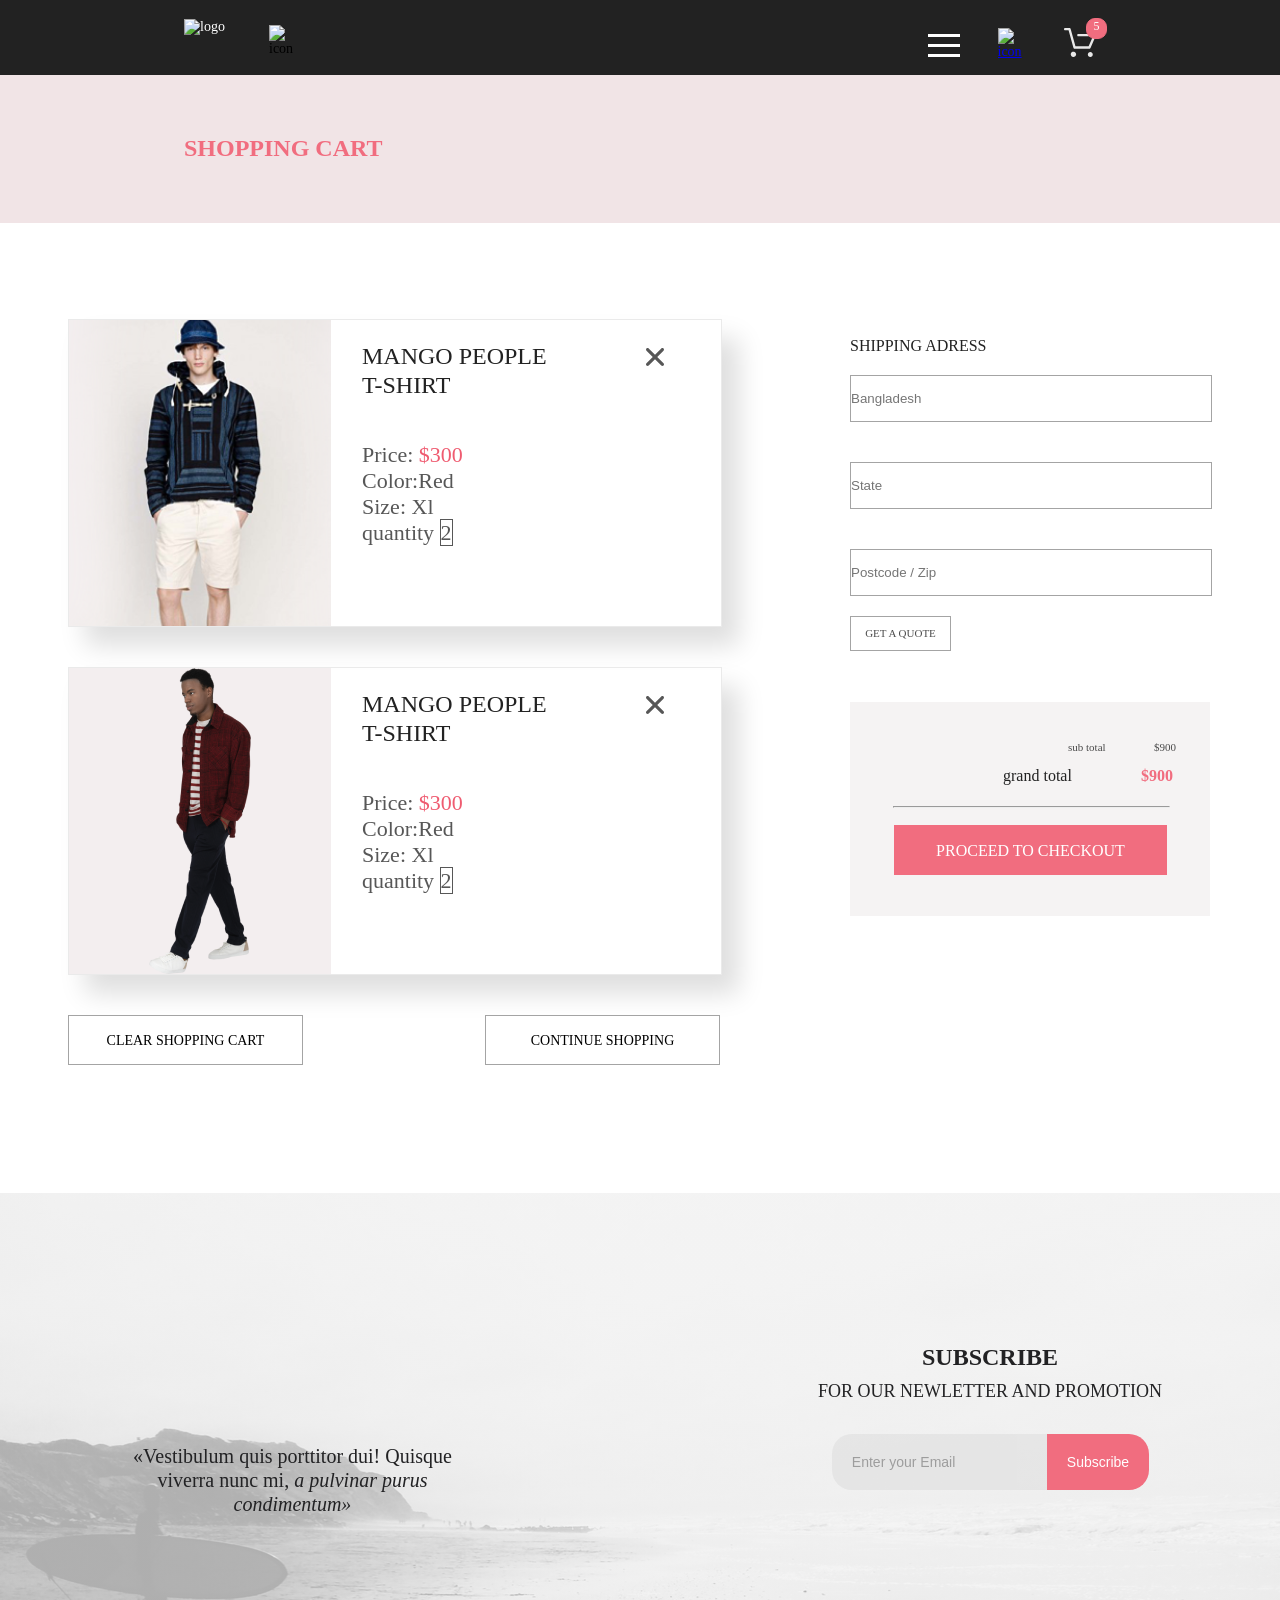
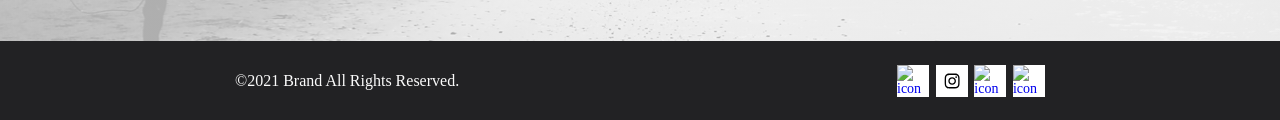
==== commit b16e3f49: "Merge 43d40b0165db6cc807f8e13ab0c91fa252c2ff23 into a0de9394aaaf83724876032031be6248c45f2417" ====
--- a/Cart.html
+++ b/Cart.html
@@ -5,7 +5,7 @@
     <meta charset="UTF-8">
     <meta http-equiv="X-UA-Compatible" content="IE=edge">
     <meta name="viewport" content="width=device-width, initial-scale=1.0">
-    <title>Cart</title>
+    <title>cart</title>
     <link rel="stylesheet" href="style.css">
 </head>
 
@@ -95,17 +95,26 @@
                             </li>
                         </ul>
                     </nav>
-                    <a href="#" class="account-btn"><img src="img/auth.svg" alt="icon"></a>
-                    <a href="#" class="cart-btn"><img src="img/cart.svg" alt="icon"></a>
+                    <a href="registration.html" class="account-btn"><img src="img/auth.svg" alt="icon"></a>
+                    <a href="cart.html" class="cart-btn">
+                        <div class="cart-title">
+                            <div class="counter-subtitle">
+                                <span class="counter-txt">5</span>
+                                <div class="cart-label">
+                                    <img src="img/cart-1.svg" alt="cart-icon">
+                                </div>
+                            </div>
+                        </div>
+                    </a>
                 </div>
             </div>
         </header>
     </div>
     <div class="container">
         <main>
-            <section class="page-header-banner_1 padding-site">
-                <div class="page-header-banner-wrp_1">
-                    <h2 class="page-header-banner-title_1">shopping cart</h2>
+            <section class="page-header-product padding-site">
+                <div class="page-header-product-wrp">
+                    <h2 class="page-header-product-title">shopping cart</h2>
                 </div>
             </section>
             <div class="content-group">
@@ -182,9 +191,11 @@
                                 <input type="text" class="shipping-path" id=state placeholder="State">
                             </div>
                             <div>
-                                <input type="text" class="shipping-path" id=state placeholder="Postcode / Zip"><br>
-                            </div>
-                            <button class="shipping-button">GET A QUOTE</button>
+                                <input type="text" class="shipping-path" id=state-1 placeholder="Postcode / Zip"><br>
+                            </div>
+                            <button class="shipping-button">
+                                <span>GET A QUOTE</span>
+                            </button>
                         </form>
                     </div>
                     <div class="calculation">
@@ -197,30 +208,30 @@
                             <span class="grand-calc-txt-1">&#36;900</span>
                         </div>
                         <hr class="calc-line">
-                        <button class="proceed">
-                            <span class="proc-button-txt">proceed to checkout</span>
-                        </button>
+                        <form>
+                            <button class="proceed">
+                                <span class="proc-button-txt">proceed to checkout</span>
+                            </button>
+                        </form>
                     </div>
                 </section>
             </div>
-
-        </main>
-        <section class="subscribe">
-            <div class="subscribe-info">
-                <div class="subscribe-info-avatar"></div>
-                <p class="subscribe-info-txt">&laquo;Vestibulum quis porttitor dui! Quisque viverra nunc&nbsp;mi,
-                    <span>a&nbsp;pulvinar purus condimentum&raquo;</span>
-                </p>
-            </div>
-            <div class="subscribe-form-wrp">
-                <span class="subscribe-form-title">subscribe</span>
-                <span class="subscribe-form-subtitle">for our newletter and promotion</span>
-                <form action="#" class="subscribe-form">
-                    <input type="email" class="subscribe-form-email" placeholder="Enter your Email" required>
-                    <input type="submit" class="subscribe-form-btn" value="Subscribe">
-                </form>
-            </div>
-        </section>
+            <section class="subscribe">
+                <div class="subscribe-info">
+                    <div class="subscribe-info-avatar"></div>
+                    <p class="subscribe-info-txt">&laquo;Vestibulum quis porttitor dui! Quisque viverra nunc&nbsp;mi,
+                        <span>a&nbsp;pulvinar purus condimentum&raquo;</span>
+                    </p>
+                </div>
+                <div class="subscribe-form-wrp">
+                    <span class="subscribe-form-title">subscribe</span>
+                    <span class="subscribe-form-subtitle">for our newletter and promotion</span>
+                    <form action="#" class="subscribe-form">
+                        <input type="email" class="subscribe-form-email" placeholder="Enter your Email" required>
+                        <input type="submit" class="subscribe-form-btn" value="Subscribe">
+                    </form>
+                </div>
+            </section>
         </main>
     </div>
     <footer class="page-footer container">
@@ -236,7 +247,7 @@
             <a href="#" class="page-footer-socials-item-2"><img src="img/social-4.svg" alt="icon"></a>
         </div>
     </footer>
-    </div>
+
 
 </body>
 
--- a/style.css
+++ b/style.css
@@ -14,7 +14,8 @@
   background-color: #fff;
 }
 .container{
-  min-width: 1600px;
+  width: 100%;
+  max-width: 1600px;
   margin: 0 auto;
   font-family: Lato;
   font-size: 14px;
@@ -65,6 +66,9 @@
   justify-content: space-between;
   align-items: flex-end;
   
+}
+.marker-txt{
+  color: #F16D7F;
 }
 .page-header-wrp-btn:nth-child(2) {
   width: 168px;
@@ -264,22 +268,19 @@
   display: block;
   box-shadow: 6px 4px 35px rgba(0, 0, 0, 0.21);
   background: #FFFFFF;
+  padding-left: 17px;
 }
 .filter{
-  position: absolute;
-  top: 261px;
-  left: 246px;
   width: 360px;
-  padding: 13px 16px 16px 16px;
   box-sizing: border-box;
   background: none;
-  z-index: 20;
 }
 .filter-btn {
   display: block;
   width: 100%;
   margin: 0 0 16px 0;
   padding: 0;
+  padding-left: 16px;
   background-color: transparent;
   border: none;
   color: #000000;
@@ -309,6 +310,9 @@
   list-style: none;
   margin: 0;
   padding: 0;
+  width: 360px;
+  position: absolute;
+  z-index: 20;
 }
 .filter-list-item {
   width: 100%;
@@ -362,6 +366,7 @@
   font-weight: normal;
   font-size: 14px;
   line-height: 16.8px;
+  padding-left: 34px;
 }
 .filter-sublist-item:last-child {
   margin: 0 0 24px 0;
@@ -382,9 +387,6 @@
   display: flex;
   width: 296px;
   height: 17px;
-  position:absolute;
-  left: 620px;
-  top: 274px;
 }
 .trending-link{
   text-decoration: none;
@@ -562,8 +564,30 @@
 height: 29px;
 }
 .cart-btn {
-width: 41px;
-height: 37px;
+width: 32px;
+height: 29px;
+text-decoration: none;
+position: relative;
+}
+.counter-txt{
+  display: block;
+  font-family: 'Lato';
+  font-style: normal;
+  font-weight: normal;
+  font-size: 12px;
+  line-height: 14px;
+  color: #fff;
+  min-width: 10px;
+  text-decoration: none;
+  border-radius: 9px;
+  text-align: center;
+  border: 1px solid #f16d7f;
+  width: 19px;
+  height: 19px;
+  background-color: #F16D7F;
+  position: absolute;
+  top: -10px;
+  left: calc(100% - 10px);
 }
 .page-header-banner {
   width: 100%;
@@ -578,7 +602,7 @@
   background-size: contain;
   background-position: bottom left;
 }
-.page-header-banner_1{
+.page-header-product{
   width: 100%;
   min-height: 148px;
   background-color:#F1E4E6;
@@ -588,7 +612,8 @@
   filter: brightness(50%);
 }
 .page-header-banner-wrp {
-  width: 405px;
+  width: 100%;
+  max-width: 405px;
   margin: 0 100px 90px 0;
   text-transform: uppercase;
   position: relative;
@@ -603,21 +628,21 @@
   top: 0;
   left: -28px;
 }
-.page-header-banner-wrp_1{
+.page-header-product-wrp{
   display: flex;
   align-items: center;
   justify-content: space-between;
 }
 .page-header-banner-title {
+  font: 'Lato';
   display: block;
   width: 100%;
   font-style: normal;
   font-weight: 900;
   font-size: 48px;
-  line-height: 57.6px;
   color: #222222;
 }
-.page-header-banner-title_1{
+.page-header-product-title{
   display: block;
   font-style:normal;
   font-size: 24px;
@@ -625,6 +650,14 @@
   color: #F16D7F;
   text-transform: uppercase;
   padding-top: 59px;
+}
+.catalog-subtitle-wrp{
+  display: flex;
+  padding-top: 51px;
+  padding-bottom: 64px;
+  width: 100%;
+  max-width: 1140px;
+  margin: 0 auto;
 }
 .breadcrumbs{
   padding-top: 65px;
@@ -734,8 +767,6 @@
   width: 100%;
   max-width: 1140px;
   margin: 0 auto;
-  margin-top: 132px;
-  /* margin-left: 230px; */
 }
 .products-title {
   display: block;
@@ -1163,7 +1194,7 @@
   padding: 20px;
   margin: 0 auto;
   box-sizing: border-box;
-  background-image: linear-gradient(rgba(244,244,244, 0.7), rgba(244,244,244, 0.7)),url(img/subscribe-1.png);
+  background-image: linear-gradient(rgba(244,244,244, 0.7), rgba(244,244,244, 0.7)),url(img/footer-image.png);
   background-size: cover;
   background-position: center;
   background-repeat: no-repeat;
@@ -1272,7 +1303,8 @@
   display: flex;
   justify-content: space-between;
   align-items: center;
-  min-width: 1600px;
+  max-width: 1600px;
+  width: 100%;
   min-height: 79px;
   padding: 20px 235px;
   box-sizing: border-box;
@@ -1330,10 +1362,11 @@
 .banner{
   display: none;
 }
-.page-header-banner-1-wrp{
+.page-header-banner-product-wrp{
 background-repeat: no-repeat;
 background-image: url(img/banner-1.png);
 width: 100%;
+max-width: 1600px;
 filter: drop-shadow(0px 4px 4px rgba(0, 0, 0, 0.25));
 min-height: 777px;
 background-color: #F7F7F7;
@@ -1511,10 +1544,21 @@
   padding-left: 22px;
 }
 .cart-clear{
+  display: block;
   width: 235px;
   height: 50px;
   border: 1px solid #A4A4A4;
   background-color: #FFFFFF;
+}
+.cart-clear:hover{
+  background: #F16D7F;
+  border: 1px solid #000;
+  color: #000;
+}
+.cart-clear:active{
+  background: grey;
+  border: 1px solid #000;
+  color: #000;
 }
 .clear-button-text{
   font-family: Lato;
@@ -1547,6 +1591,8 @@
   margin-top: 20px;
 }
 .shipping-button{
+  display: block;
+  box-sizing: border-box;
   width: 101px;
   height: 35px;
   border: 1px solid #A4A4A4;
@@ -1559,6 +1605,16 @@
   background: #FFFFFF;
   margin-bottom: 51px;
 }
+.shipping-button:hover{
+  background: #fff;
+  border: 1px solid #000;
+  color: #000;
+}
+.shipping-button:active{
+  background: #fff;
+  border: 1px solid #F26376;
+  color: #F26376;
+}
 .calculation{
   width: 360px;
   height: 214px;
@@ -1610,6 +1666,7 @@
   margin-top: 21px;
 }
 .proceed{
+  display: block;
   width: 273px;
   height: 50px;
   background: #F16D7F;
@@ -1617,6 +1674,16 @@
   margin-left: 44px;
   margin-top: 17px;
 }
+.proceed:hover{
+  background: #F16D7F;
+  border: 1px solid #000;
+  color: #000;
+}
+.proceed:active{
+  background: #4A4A4A;
+  border: 1px solid #000;
+  color: #000;
+}
 .proc-button-txt{
   font-family: Lato;
   font-style: normal;
@@ -1636,4 +1703,190 @@
 }
 .exec-items{
   margin-left: 128px;
+}
+.registration-title{
+  max-width: 360px;
+  min-height: 149px;
+  margin-top: 64px;
+}
+.reg-txt{
+  display: block;
+  font-family: Lato;
+  font-style: normal;
+  font-weight: 300;
+  font-size: 16px;
+  line-height: 19px;
+  color: #222222;
+  padding-bottom: 20px;
+}
+.name-title{
+  width: 360px;
+  height: 45px;
+  border: 1px solid #A4A4A4;
+  margin-bottom:20px ;
+}
+.name-title-1{
+  margin-bottom: 20px;
+  width: 360px;
+  height: 45px;
+  border: 1px solid #A4A4A4;
+}
+.radio-btn{
+  width: 132px;
+
+}
+.title-sex{
+  font-family: Lato;
+  font-style: normal;
+  font-weight: 300;
+  font-size: 11px;
+  line-height: 13px;
+  color: #000000;
+}
+.login-title{
+  max-width: 360px;
+  min-height: 149px; 
+  margin-top: 33px;
+}
+.log-txt{
+  display: block;
+  font-family: Lato;
+  font-style: normal;
+  font-weight: 300;
+  font-size: 16px;
+  line-height: 19px;
+  color: #222222;
+  padding-bottom: 20px;
+}
+.email-title{
+  width: 360px;
+  height: 45px;
+  border: 1px solid #A4A4A4;
+  margin-bottom: 20px;
+}
+.pass-title{
+  width: 360px;
+  height: 45px;
+  border: 1px solid #A4A4A4;
+  margin-bottom: 15px;
+}
+.login-remarks{
+  display: block;
+  font-family: Lato;
+  font-style: normal;
+  font-weight: 300;
+  font-size: 13px;
+  line-height: 16px;
+  color: #B1B1B1;
+  margin-bottom: 39px;
+}
+.join-btn{
+  width: 167px;
+  height: 50px;
+  background-color:#F16D7F;
+  border: 1px solid #F16D7F;
+}
+.join-btn:hover{
+  background-color: #837c7c;
+  border: 1px solid #837c7c;
+}
+.join-btn:active{
+  background-color: #111010;
+  border: 1px solid #111010;
+}
+.join-btn-txt{
+  font-family: Lato;
+  font-style: normal;
+  font-weight: normal;
+  font-size: 14px;
+  line-height: 17px;
+  color: #FFFFFF;
+  text-transform: uppercase;
+}
+.loyalty{
+  display: block;
+  margin-left:128px;
+  margin-top:64px;
+  width: 652px;
+  height: 334px;
+}
+.loyalty-title{
+  display: block;
+  font-family: Lato;
+  font-style: normal;
+  font-weight: 300;
+  font-size: 24px;
+  line-height: 29px;
+  color: #000000;
+  text-transform: uppercase;
+  padding-bottom: 22px;
+}
+.loyalty-txt{
+  font-family: Lato;
+  font-style: normal;
+  font-weight: 300;
+  font-size: 24px;
+  line-height: 29px;
+  color: #000000;
+  padding-bottom: 21px;
+}
+.list-txt{
+  list-style-type: none;
+  padding-bottom: 16px;
+}
+.list-txt::before{
+  content: url(img/marker.svg);
+  padding-right: 0,5em;
+}
+.content-group-1{
+  display: flex;
+  justify-content: center;
+  margin-bottom: 96px;
+}
+@media (max-width:768px){
+  .page-header{
+    padding-left: 32px;
+    padding-right: 32px;
+  }
+  .page-header-banner{
+    min-height: 368px;
+    padding: 0;
+    margin-bottom: 20px;
+  }
+  .page-header-banner-title {
+    font: 'Lato';
+    display: block;
+    width: 100%;
+    font-style: normal;
+    font-weight: 900;
+    font-size: 44px;
+    color: #222222;
+  }
+  .page-header-banner-subtitle {
+    display: block;
+    font-weight: 700;
+    font-size: 24px;
+  }
+  .page-header-banner-wrp{
+    max-width: 311px;
+    margin-right: 39px;
+  }
+  .categories{
+    margin-top: 0;
+  }
+  .categories-item{
+    width: 232px;
+    min-height: 167px;
+    margin: 0 20px 20px 0;
+  }
+  .categories-item:last-child{
+    width: 735px;
+    height: 116px;
+  }
+  .products{
+    margin: 154px auto;
+  }
+  .products-txt{
+    margin-bottom: 73px;
+  }
 }
